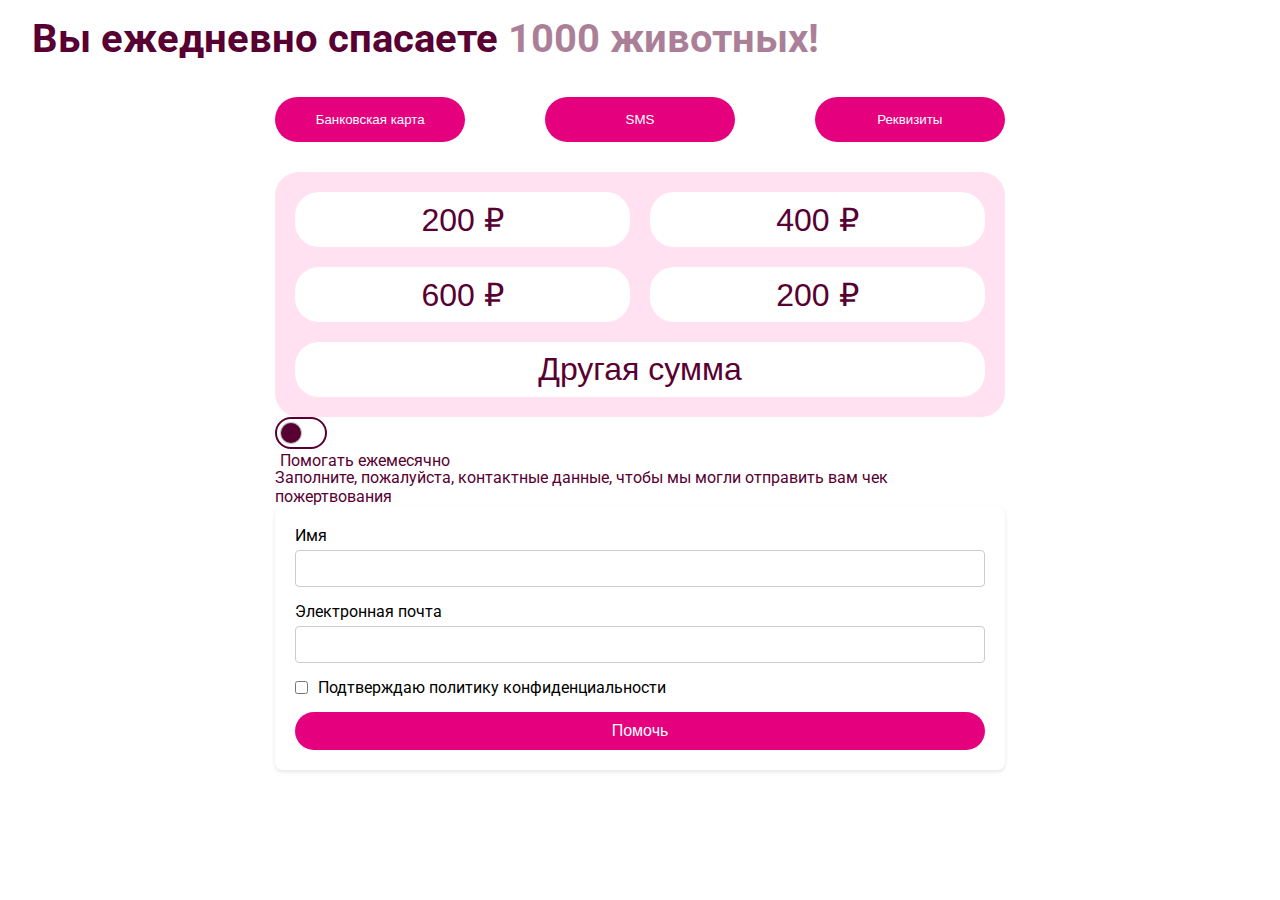
==== form-for-help.html @ dc880a57 "added page Donation form" ====
<!DOCTYPE html>
<html lang="en">
  <head>
    <meta charset="UTF-8" />
    <meta http-equiv="X-UA-Compatible" content="IE=edge" />
    <meta name="viewport" content="width=device-width, initial-scale=1.0" />
    <title>Document</title>
    <link
      rel="stylesheet"
      href="assets/styles/form-for-help-styles.css"
      type="text/css"
    />
    <link
      rel="stylesheet"
      href="https://fonts.googleapis.com/css2?family=Roboto:wght@400;700&display=swap"
    />
  </head>
  <body>
    <main>
      <div class="form-help-container">
        <h1>
          Вы ежедневно спасаете <span class="light-color">1000 животных!</span>
        </h1>
        <div class="form-for-donat">
          <div class="three-btns-group">
            <button class="btn want-help-btn">Банковская карта</button>
            <button class="btn want-help-btn">SMS</button>
            <button class="btn want-help-btn">Реквизиты</button>
          </div>
          <div class="choise-of-amount">
            <button class="amount-button">200 ₽</button>
            <button class="amount-button">400 ₽</button>
            <button class="amount-button">600 ₽</button>
            <button class="amount-button">200 ₽</button>
            <button class="amount-button other-amount-btn">Другая сумма</button>
          </div>
          <label class="toggle">
            <input class="toggle-checkbox" type="checkbox" />
            <div class="toggle-switch"></div>
            <p class="toggle-label">Помогать ежемесячно</p>
          </label>
          <p>
            Заполните, пожалуйста, контактные данные, чтобы мы могли отправить
            вам чек пожертвования
          </p>
          <div class="form-container">
            <form>
              <div class="form-group">
                <label for="name">Имя</label>
                <input type="text" id="name" name="name" required />
              </div>
              <div class="form-group">
                <label for="email">Электронная почта</label>
                <input type="email" id="email" name="email" required />
              </div>
              <div class="form-group checkbox-group">
                <label class="checkbox-label">
                  <input type="checkbox" id="privacy" name="privacy" required />
                  Подтверждаю политику конфиденциальности
                </label>
              </div>
              <button type="submit" class="btn btn-submit">Помочь</button>
            </form>
          </div>
        </div>
      </div>
    </main>
  </body>
</html>
---- assets/styles/form-for-help-styles.css ----
* {
  margin: 0;
  box-sizing: border-box;
}
body {
  font-family: "Roboto", sans-serif;
}
main {
  width: 95%;
  margin: auto;
  max-width: 1440px;
}
h1 {
  font-size: 40px;
  line-height: 47px;
  margin-top: 15px;
  margin-bottom: 15px;
}
p,
h1 {
  color: #580031;
}
.light-color {
  color: #58003180;
}
/* .form-help-container {
  display: flex;
  flex-direction: column;
  justify-content: center;
} */
.btn {
  background-color: #e5007e;
  color: white;
  border: none;
  cursor: pointer;
  border-radius: 24px;
}
.want-help-btn {
  width: 90%;
  max-width: 190px;
  height: 45px;
  margin-top: 20px;
}
.form-for-donat {
  width: 60%;
  margin: auto;
}
.three-btns-group {
  display: flex;
  justify-content: space-between;
}
.choise-of-amount {
  width: 100%;
  background-color: #ffe1f2;
  border-radius: 24px;
  display: grid;
  grid-template-columns: 1fr 1fr;
  grid-template-rows: auto auto auto;
  gap: 20px;
  margin: auto;
  padding: 20px;
  margin-top: 30px;
}

.amount-button {
  font-size: 32px;
  background-color: white;
  color: #580031;
  border: none;
  border-radius: 24px;
  cursor: pointer;
  height: 55px;
}
.amount-button:hover {
  border: 2px solid #580031;
  width: 100%;
}

.other-amount-btn {
  grid-column: span 2;
}
.toggle {
  cursor: pointer;
  display: inline-block;
}

.toggle-switch {
  display: inline-block;
  border-radius: 16px;
  border: 2px solid #580031;
  width: 52px;
  height: 32px;
  position: relative;
  vertical-align: middle;
  transition: background 0.25s;
}
.toggle-switch:before,
.toggle-switch:after {
  content: "";
}
.toggle-switch:before {
  display: block;
  background-color: #580031;
  border-radius: 50%;
  box-shadow: 0 0 0 1px rgba(0, 0, 0, 0.25);
  width: 20px;
  height: 20px;
  position: absolute;
  top: 4px;
  left: 4px;
  transition: left 0.25s;
}
.toggle-checkbox:checked + .toggle-switch {
  background: #e5007e;
}
.toggle-checkbox:checked + .toggle-switch:before {
  left: 23px;
}

.toggle-checkbox {
  position: absolute;
  visibility: hidden;
}

.toggle-label {
  margin-left: 5px;
  position: relative;
  top: 2px;
}
.form-container {
  background-color: white;
  padding: 20px;
  border-radius: 8px;
  box-shadow: 0 2px 4px rgba(0, 0, 0, 0.1);
  width: 100%;
}

.form-group {
  margin-bottom: 15px;
}

.form-group label {
  display: block;
  margin-bottom: 5px;
}

.form-group input[type="text"],
.form-group input[type="email"] {
  width: 100%;
  padding: 10px;
  border: 1px solid #ccc;
  border-radius: 4px;
  box-sizing: border-box;
}

.form-group input[type="checkbox"] {
  margin-right: 10px;
}

.form-group .checkbox-label {
  display: flex;
  align-items: center;
}

.btn-submit {
  display: inline-block;
  width: 100%;
  padding: 10px;
  color: white;
  font-size: 16px;
}
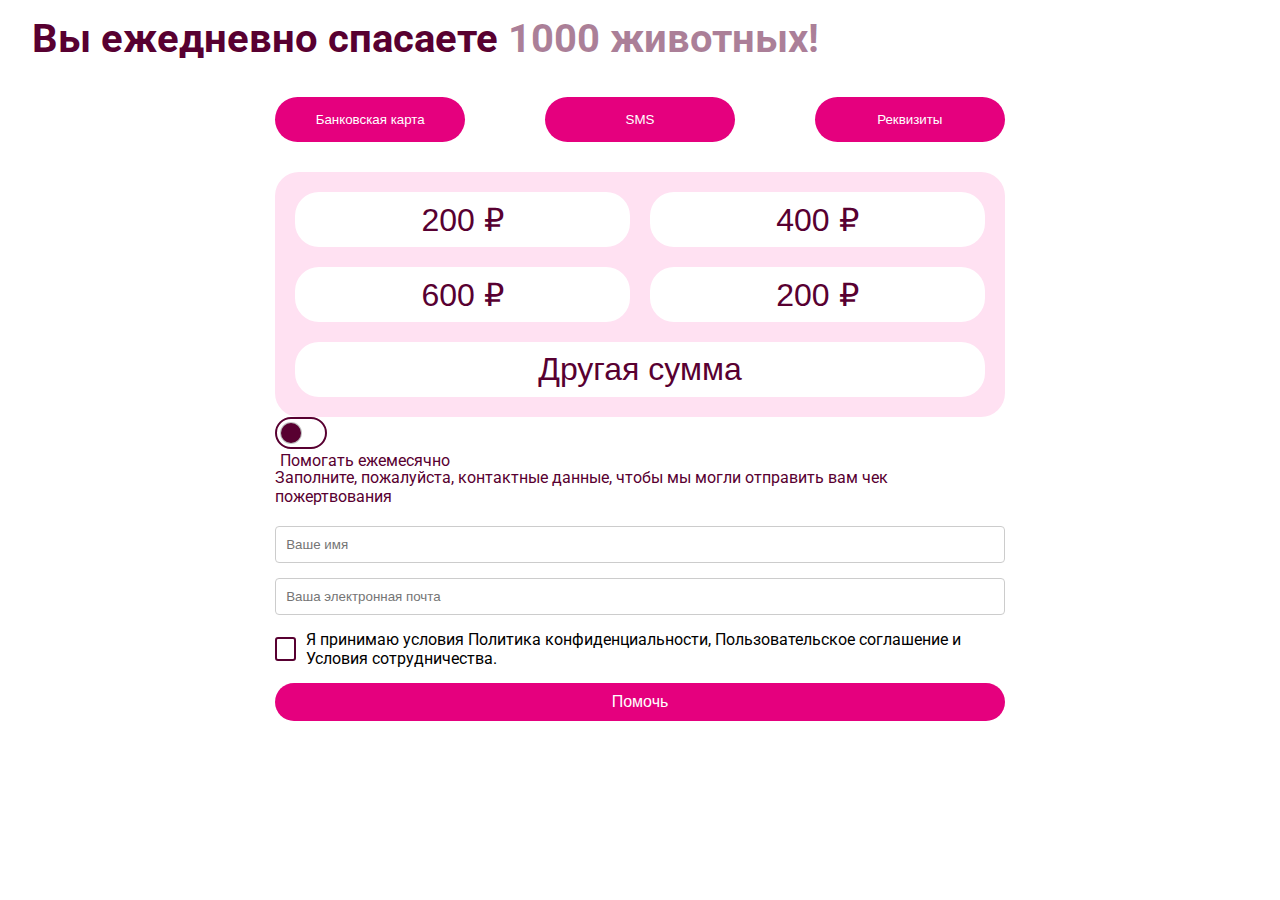
==== commit 71544469: "fix in Donation form" ====
--- a/form-for-help.html
+++ b/form-for-help.html
@@ -46,17 +46,28 @@
           <div class="form-container">
             <form>
               <div class="form-group">
-                <label for="name">Имя</label>
-                <input type="text" id="name" name="name" required />
+                <input
+                  type="text"
+                  id="name"
+                  placeholder="Ваше имя"
+                  name="name"
+                  required
+                />
               </div>
               <div class="form-group">
-                <label for="email">Электронная почта</label>
-                <input type="email" id="email" name="email" required />
+                <input
+                  type="email"
+                  id="email"
+                  placeholder="Ваша электронная почта"
+                  name="email"
+                  required
+                />
               </div>
               <div class="form-group checkbox-group">
                 <label class="checkbox-label">
                   <input type="checkbox" id="privacy" name="privacy" required />
-                  Подтверждаю политику конфиденциальности
+                  Я принимаю условия Политика конфиденциальности,
+                  Пользовательское соглашение и Условия сотрудничества.
                 </label>
               </div>
               <button type="submit" class="btn btn-submit">Помочь</button>
--- a/assets/styles/form-for-help-styles.css
+++ b/assets/styles/form-for-help-styles.css
@@ -128,11 +128,7 @@
   top: 2px;
 }
 .form-container {
-  background-color: white;
-  padding: 20px;
-  border-radius: 8px;
-  box-shadow: 0 2px 4px rgba(0, 0, 0, 0.1);
-  width: 100%;
+  padding-top: 20px;
 }
 
 .form-group {
@@ -169,3 +165,40 @@
   color: white;
   font-size: 16px;
 }
+
+.form-group input[type="checkbox"] {
+  display: none;
+}
+
+.checkbox-label {
+  display: flex;
+  align-items: center;
+  cursor: pointer;
+}
+
+.checkbox-label::before {
+  content: "";
+  display: inline-block;
+  width: 20px;
+  height: 20px;
+  margin-right: 10px;
+  border: 2px solid #580031;
+  border-radius: 3px;
+  background-color: white;
+  transition: background-color 0.2s, border-color 0.2s;
+}
+
+.form-group input[type="checkbox"]:checked + .checkbox-label::before {
+  background-color: #580031;
+  border-color: #580031;
+}
+
+.form-group input[type="checkbox"]:checked + .checkbox-label::after {
+  content: "";
+  position: absolute;
+  width: 6px;
+  height: 12px;
+  border: solid white;
+  border-width: 0 2px 2px 0;
+  transform: translateX(-12px) translateY(4px) rotate(45deg);
+}
